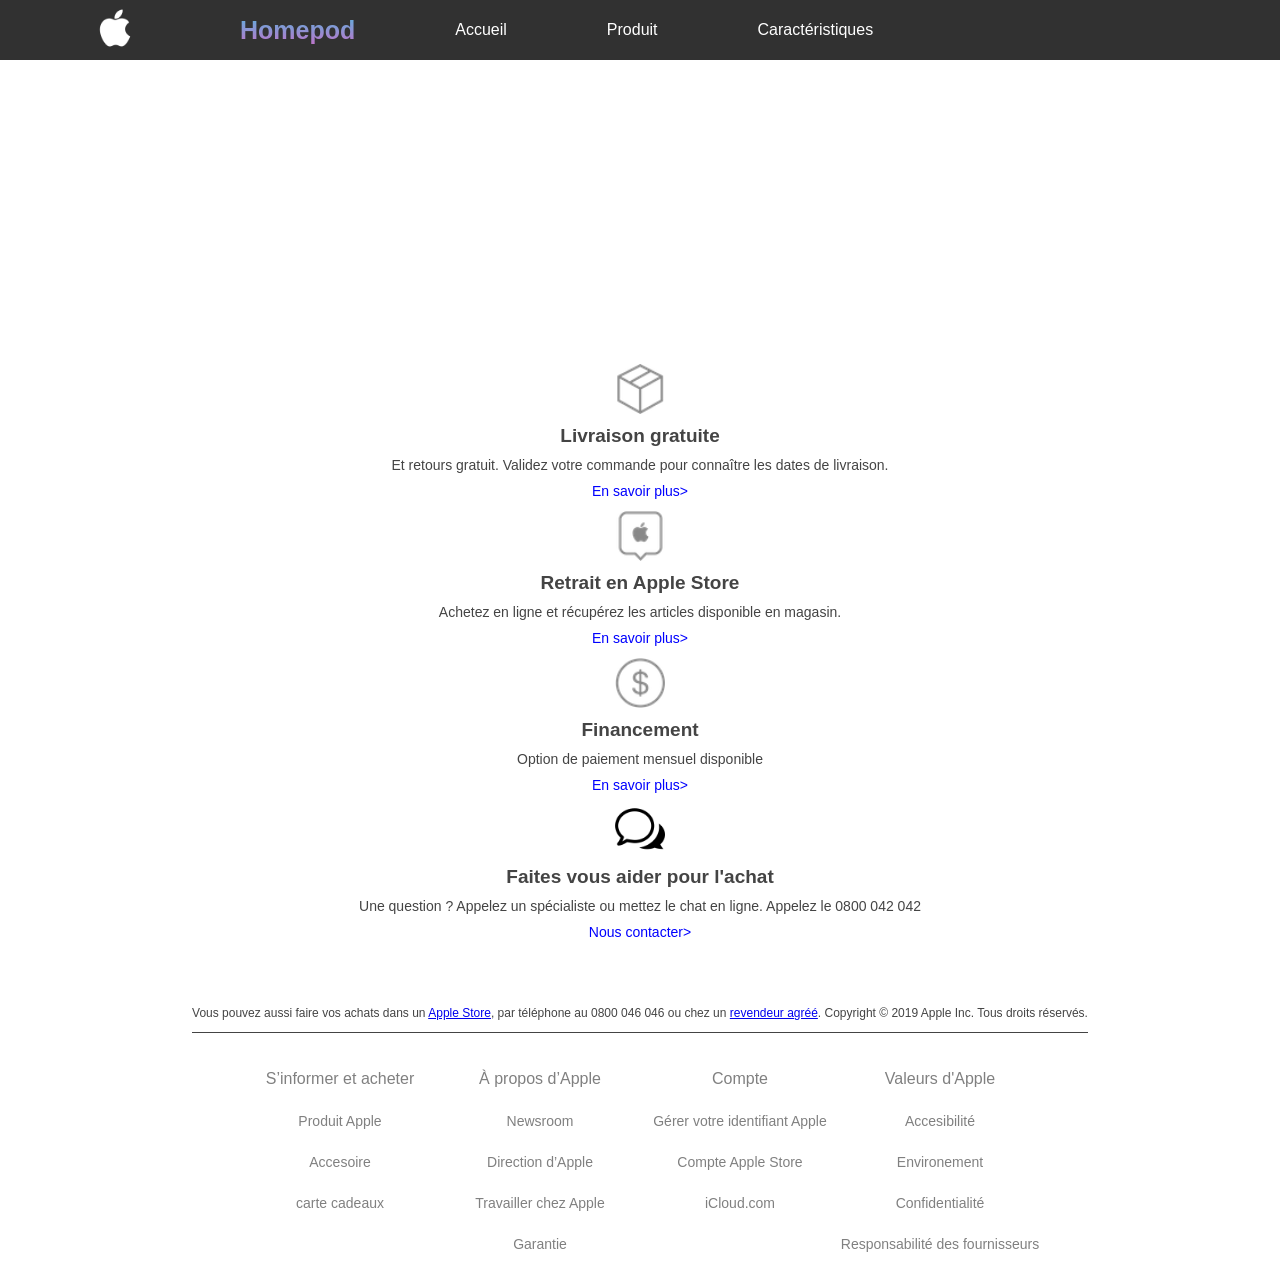
==== si-integration -footer_responsive/index.html @ 4764cde2 "Add files via upload" ====
<!DOCTYPE html>
<html lang="fr">
  <head>
    <meta charset="utf-8">
    <title>Apple Homepod</title>
    <meta name="HomePod sono connecté" content="Apple, HomePod, Music">
    <meta name="keywords" content="mots clefs du site">
    <meta name="Apple" content="HomePod">
    <link href="https://fonts.googleapis.com/css?family=Roboto" rel="stylesheet">
    <link rel="stylesheet" href="style/main.css">
  </head>
  <body>
   <header>
    <nav class="navigation"> <!--début barre de navigation réutilisable..-->
        <ul>
          <li><img src="images/logo.png" alt="Logo Apple"></li>
          <li><h1>Homepod</h1></li>
          <li ><a href="#" class="position_logo">Accueil</a></li>
          <li><a href="#">Produit</a></li>
          <li><a href="#">Caractéristiques</a></li>
        </ul>
    </nav>
  </header>
  <main>
  </main>
  <footer>
    <div class="footer_info">
        <ul>
          <li><img src="images/logobox.png">
            <ul>
              <li>Livraison gratuite</li>
              <li>Et retours gratuit. Validez votre commande pour connaître les dates de livraison.</li>
              <li><a href="https://www.apple.com/fr/shop/goto/shipping_and_returns">En savoir plus></a></li>
            </ul>
          </li>
          <li><img src="images/applestore.png">
            <ul>
              <li>Retrait en Apple Store</li>
              <li>Achetez en ligne et récupérez les articles disponible en magasin.</li>
              <li><a href="https://www.apple.com/fr/shop/goto/shipping_and_returns">En savoir plus></a></li>
            </ul>
          </li>
          <li><img src="images/euros.png">
            <ul>
              <li>Financement</li>
              <li>Option de paiement mensuel disponible</li>
              <li><a href="https://www.apple.com/fr/shop/goto/ww/financing">En savoir plus></a></li>
            </ul>
          </li>
          <li><img src="images/chat.png">
            <ul>
              <li>Faites vous aider pour l'achat</li>
              <li>Une question ? Appelez un spécialiste ou mettez le chat en ligne. Appelez le 0800 042 042</li>
              <li><a href="https://contactretail.apple.com/?pg=COM:homepod&ap=COM&c=fr&l=fr">Nous contacter></a></li>
            </ul>
          </li>
        </ul>
      </div>
      <div class="informations">
        <p>Vous pouvez aussi faire vos achats dans un <a href="https://www.apple.com/fr/retail/"">Apple Store</a>, par téléphone au  0800 046 046 ou chez un <a href="https://locate.apple.com/fr/fr/">revendeur agréé</a>. Copyright © 2019 Apple Inc. Tous droits réservés.</p>
    </div>
    <div class="information_Part2">
      <ul>
        <li><a href="#">S’informer et acheter</a>
          <ul>
            <li><a href="https://www.apple.com/fr/">Produit Apple</a></li>
            <li><a href="https://www.apple.com/fr/shop/goto/buy_accessories">Accesoire </a></li>
            <li><a href="https://www.apple.com/fr/shop/goto/giftcards">carte cadeaux</a></li>
          </ul>
        </li>
        <li><a href="#">À propos d’Apple</a>
          <ul>
            <li><a href="https://www.apple.com/fr/newsroom/">Newsroom</a></li>
            <li><a href="https://www.apple.com/fr/leadership/">Direction d’Apple</a></li>
            <li><a href="https://www.apple.com/jobs/fr/">Travailler chez Apple</a></li>
            <li><a href="https://www.apple.com/legal/warranty/statutoryrights.html">Garantie</a></li>
          </ul>
        </li>
          <li><a href="#">Compte</a>
          <ul>
            <li><a href="https://appleid.apple.com/fr/">Gérer votre identifiant Apple</a></li>
            <li><a href="https://www.apple.com/fr/shop/goto/account">Compte Apple Store</a></li>
            <li><a href="https://www.icloud.com/">iCloud.com</a></li>
          </ul>
        </li>
        <li><a href="#">Valeurs d'Apple</a>
          <ul>
            <li><a href="https://www.apple.com/fr/accessibility/">Accesibilité</a></li>
            <li><a href="https://www.apple.com/fr/environment/">Environement</a></li>
            <li><a href="https://www.apple.com/fr/privacy/">Confidentialité</a></li>
            <li><a href="https://www.apple.com/fr/supplier-responsibility/">Responsabilité des fournisseurs</a></li>
          </ul>
        </li>
      </ul>
    </div>
    </footer>
  </body>
---- si-integration -footer_responsive/style/main.css ----
body{
  margin:0;
  padding:0;
  font-family: "SF Pro Display", sans-serif;
  font-size:16px;
  color:#444;

}

.navigation{
  background: rgba(45,45,45,0.98);
  max-height: 60px;
  display: flex;
  justify-content: flex-start;
  align-items: center;
  color: white;
}
.navigation ul{
  display: flex;
  justify-content: flex-start;
  list-style: none;
  align-items: center;
  color: white;
}

.navigation ul li{
  padding: 0px 50px 0px 50px
}

.navigation a{
  text-decoration: none;
  color: white;
  transition: 1s;
}
.navigation h1{
    font-size: 25px;
    color: white;
    transition: 1s;
    background: -webkit-gradient(linear, left top, left bottom, from(#5eafdc), to(#bf74c9));
    -webkit-background-clip: text;
    -webkit-text-fill-color: transparent; 
}

.navigation img{
    height: 50px;
    width: 50px;
    margin-right: 0px;
} 


/* FIN Du Header */

footer{
  height: 1000px;
  display: flex;
  justify-content: center;
  flex-direction: column;
  align-items: center;
}
  /* 1menu submenu */
.footer_info {
  width: 50%;
  height: 260px;
  display: flex;
  justify-content: center;
  align-items: center;
  text-align: center;
  font-size: 14px;
}
.footer_info  li {
  display: inline;
  text-align: center;
  width: 90%;
  margin: 0 auto;
  padding: 8px 10px 2px 10px;

}
.footer_info  li li{
  display: block;
}
.footer_info img{
  height: 50px;
  width: 50px;
  margin-left: 50px;
}
.footer_info ul{
  display: flex;
  justify-content: center;
  margin: 0px;
  padding: 0px;
}
.footer_info ul ul{
  display: flex;
  flex-direction: column; 
}

.footer_info ul li li:first-child{
  font-weight: bold;
  font-size: 19px;
}
.footer_info a{
  text-decoration: none;
  color: blue;
}
/* fin 1menue submenue */

.informations{
  height: 40px;
  border-bottom: solid 1px;
  font-size: 12px;
}

/* 2menu submenu */


.information_Part2 {
  width: 50%;
  height: 300px;
  display: flex;
  justify-content: center;
  align-items: center;
  font-size: 12px;
  text-align: center;
}
.information_Part2  li {
  list-style: none;
  width: 200px;
  padding-top: 25px;
  font-size: 16px;
  
}
.information_Part2  li li{
  display: block;
  text-align: center;
  font-size: 14px;
}
.information_Part2 ul{
  display: flex;
  padding: 0px;
}
.information_Part2 ul ul{
  display: flex;
  flex-direction: column;
}

.information_Part2 a{
  text-decoration: none;
  color: grey;
}

/* responsive /!\ */
 @media screen and (min-width: 0px) and (max-width: 1460px) {
  .footer_info {
    width: 50%;
    height: 100%;
    text-align: center;
    margin-top: 500px;
    margin-bottom: 50px;
  }
  .footer_info ul{
    display: block;
    padding: 0;
  }
  .footer_info li{
    display: block;
    width: 100%;
    padding-left: 0px; 
  }
  .footer_info img{
  height: 50px;
  width: 50px;
  margin-left: 0px;
}
 }
 @media screen and (min-width: 0px) and (max-width: 800px){
  .information_Part2 {
    width: 100%;
    height: 500px;
    margin-top: 50px;
    text-align: center;
  }
  .information_Part2  li {
  list-style: none;
  width: 300px;
  padding-top: 25px;
  font-size: 18px;
  } 
  .information_Part2 ul{
    display: flex;
    flex-wrap: wrap;
    justify-content: center;
    padding-bottom: 60px;
  }
  .informations{
    text-align: center;
    font-size: 12px;
    border: solid 0px;
  }
}
@media screen and (min-width: 0px) and (max-width: 600px){
  .informations{
    margin-bottom: 10px;
    width: 200px;
  }
  .information_Part2{
    margin-top: 240px;
  }
  .information_Part2 ul{
    padding-bottom: 30px;
  }
  .footer_info{
  margin-top: 800px;
  }
}
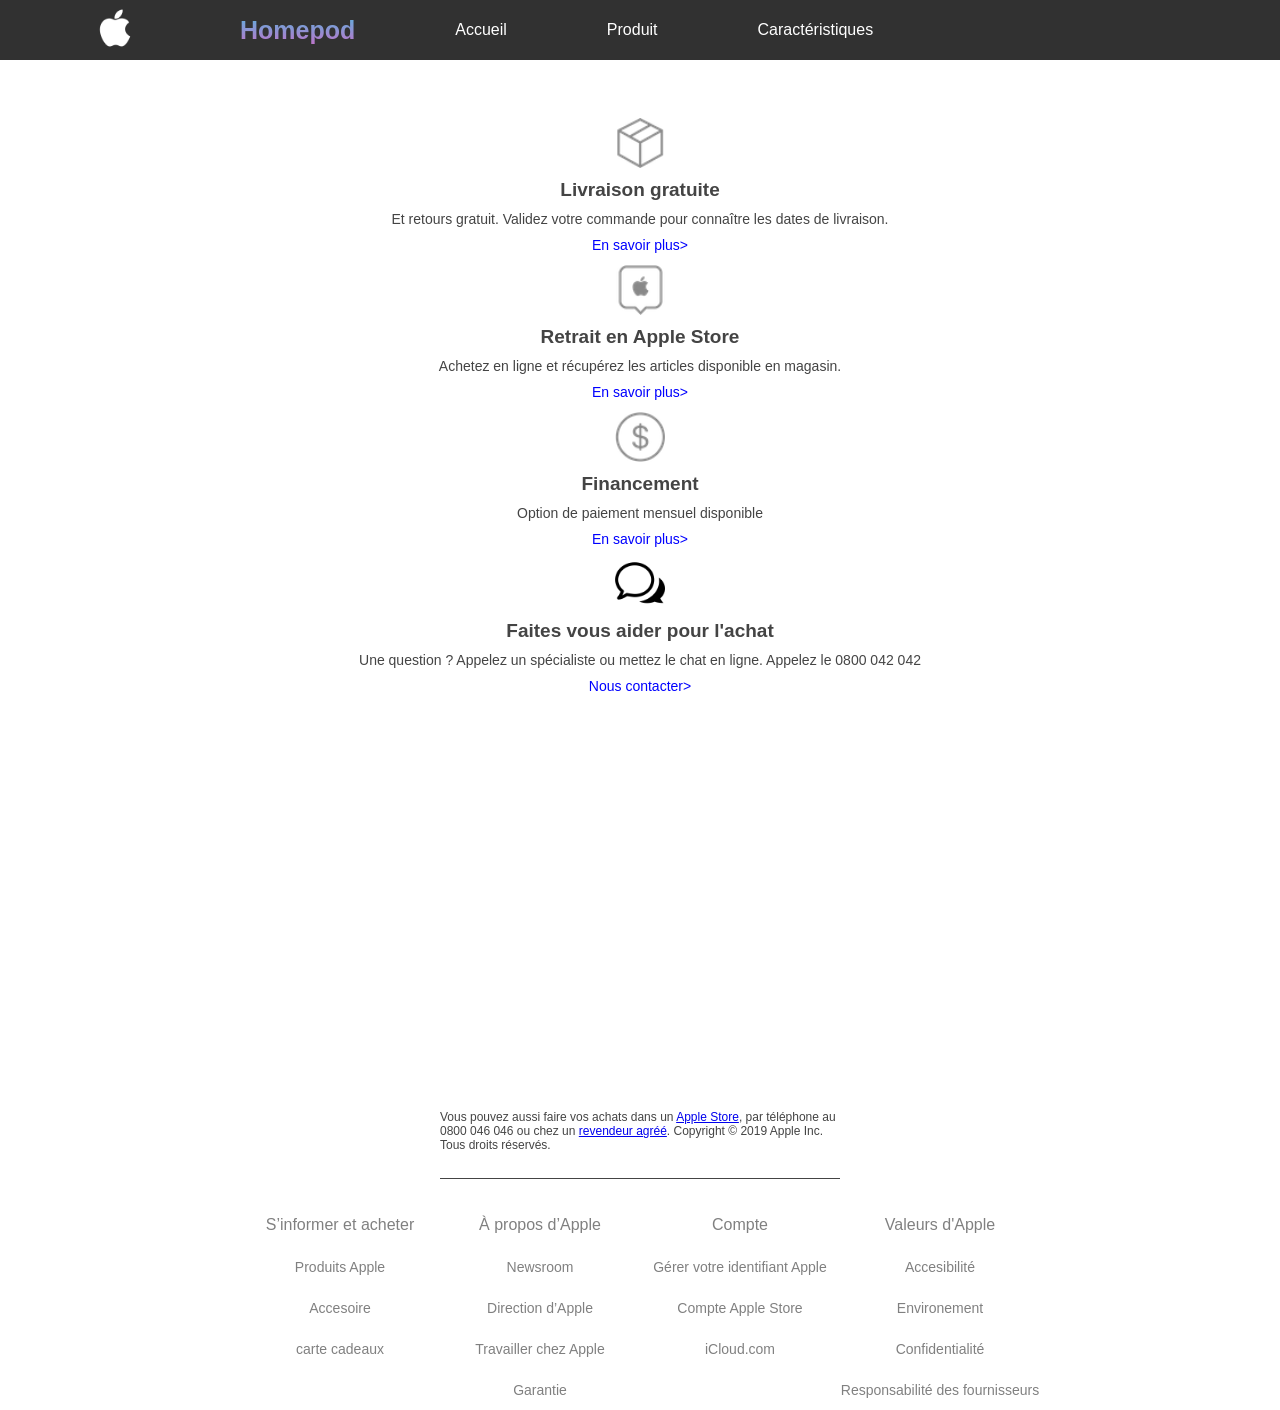
==== commit d413335d: "Add files via upload" ====
--- a/si-integration -footer_responsive/index.html
+++ b/si-integration -footer_responsive/index.html
@@ -63,7 +63,7 @@
       <ul>
         <li><a href="#">S’informer et acheter</a>
           <ul>
-            <li><a href="https://www.apple.com/fr/">Produit Apple</a></li>
+            <li><a href="https://www.apple.com/fr/">Produits Apple</a></li>
             <li><a href="https://www.apple.com/fr/shop/goto/buy_accessories">Accesoire </a></li>
             <li><a href="https://www.apple.com/fr/shop/goto/giftcards">carte cadeaux</a></li>
           </ul>
--- a/si-integration -footer_responsive/style/main.css
+++ b/si-integration -footer_responsive/style/main.css
@@ -1,13 +1,15 @@
-body{
+
+body
+{
   margin:0;
   padding:0;
   font-family: "SF Pro Display", sans-serif;
   font-size:16px;
   color:#444;
-
-}
-
-.navigation{
+}
+
+.navigation
+{
   background: rgba(45,45,45,0.98);
   max-height: 60px;
   display: flex;
@@ -15,7 +17,9 @@
   align-items: center;
   color: white;
 }
-.navigation ul{
+
+.navigation ul
+{
   display: flex;
   justify-content: flex-start;
   list-style: none;
@@ -23,42 +27,47 @@
   color: white;
 }
 
-.navigation ul li{
-  padding: 0px 50px 0px 50px
-}
-
-.navigation a{
+.navigation ul li
+{
+padding: 0px 50px 0px 50px}
+
+.navigation a
+{
   text-decoration: none;
   color: white;
   transition: 1s;
 }
-.navigation h1{
-    font-size: 25px;
-    color: white;
-    transition: 1s;
-    background: -webkit-gradient(linear, left top, left bottom, from(#5eafdc), to(#bf74c9));
-    -webkit-background-clip: text;
-    -webkit-text-fill-color: transparent; 
-}
-
-.navigation img{
-    height: 50px;
-    width: 50px;
-    margin-right: 0px;
-} 
-
+
+.navigation h1
+{
+  font-size: 25px;
+  color: white;
+  transition: 1s;
+  background: -webkit-gradient(linear, left top, left bottom, from(#5eafdc), to(#bf74c9));
+  -webkit-background-clip: text;
+  -webkit-text-fill-color: transparent;
+}
+
+.navigation img
+{
+  height: 50px;
+  width: 50px;
+  margin-right: 0px;
+}
 
 /* FIN Du Header */
-
-footer{
+footer
+{
   height: 1000px;
   display: flex;
   justify-content: center;
   flex-direction: column;
   align-items: center;
 }
-  /* 1menu submenu */
-.footer_info {
+
+/* 1menu submenu */
+.footer_info
+{
   width: 50%;
   height: 260px;
   display: flex;
@@ -67,53 +76,65 @@
   text-align: center;
   font-size: 14px;
 }
-.footer_info  li {
+
+.footer_info  li
+{
   display: inline;
   text-align: center;
   width: 90%;
   margin: 0 auto;
   padding: 8px 10px 2px 10px;
-
-}
-.footer_info  li li{
+}
+
+.footer_info  li li
+{
   display: block;
 }
-.footer_info img{
+
+.footer_info img
+{
   height: 50px;
   width: 50px;
   margin-left: 50px;
 }
-.footer_info ul{
+
+.footer_info ul
+{
   display: flex;
   justify-content: center;
   margin: 0px;
   padding: 0px;
 }
-.footer_info ul ul{
-  display: flex;
-  flex-direction: column; 
-}
-
-.footer_info ul li li:first-child{
+
+.footer_info ul ul
+{
+  display: flex;
+  flex-direction: column;
+}
+
+.footer_info ul li li:first-child
+{
   font-weight: bold;
   font-size: 19px;
 }
-.footer_info a{
+
+.footer_info a
+{
   text-decoration: none;
   color: blue;
 }
+
 /* fin 1menue submenue */
-
-.informations{
+.informations
+{
   height: 40px;
   border-bottom: solid 1px;
   font-size: 12px;
 }
 
 /* 2menu submenu */
-
-
-.information_Part2 {
+.information_Part2
+{
   width: 50%;
   height: 300px;
   display: flex;
@@ -122,93 +143,134 @@
   font-size: 12px;
   text-align: center;
 }
-.information_Part2  li {
+
+.information_Part2  li
+{
   list-style: none;
   width: 200px;
   padding-top: 25px;
   font-size: 16px;
-  
-}
-.information_Part2  li li{
+}
+
+.information_Part2  li li
+{
   display: block;
   text-align: center;
   font-size: 14px;
 }
-.information_Part2 ul{
+
+.information_Part2 ul
+{
   display: flex;
   padding: 0px;
 }
-.information_Part2 ul ul{
+
+.information_Part2 ul ul
+{
   display: flex;
   flex-direction: column;
 }
 
-.information_Part2 a{
+.information_Part2 a
+{
   text-decoration: none;
   color: grey;
 }
 
 /* responsive /!\ */
- @media screen and (min-width: 0px) and (max-width: 1460px) {
-  .footer_info {
+@media screen and (min-width: 0px) and (max-width: 1460px)
+{
+  .footer_info
+  {
     width: 50%;
-    height: 100%;
+    height: 60%;
     text-align: center;
-    margin-top: 500px;
     margin-bottom: 50px;
-  }
-  .footer_info ul{
+    padding: 400px 0px 250px 0px;
+  }
+
+  .footer_info ul
+  {
     display: block;
     padding: 0;
   }
-  .footer_info li{
+
+  .footer_info li
+  {
     display: block;
     width: 100%;
-    padding-left: 0px; 
-  }
-  .footer_info img{
-  height: 50px;
-  width: 50px;
-  margin-left: 0px;
-}
- }
- @media screen and (min-width: 0px) and (max-width: 800px){
-  .information_Part2 {
+    padding-left: 0px;
+  }
+
+  .footer_info img
+  {
+    height: 50px;
+    width: 50px;
+    margin-left: 0px;
+  }
+  .informations
+  {
+    width: 400px;
+    padding-bottom: 40px;
+    padding-top: 100px;
+  }
+
+}
+
+@media screen and (min-width: 0px) and (max-width: 800px)
+{
+  .information_Part2
+  {
     width: 100%;
     height: 500px;
-    margin-top: 50px;
     text-align: center;
-  }
-  .information_Part2  li {
-  list-style: none;
-  width: 300px;
-  padding-top: 25px;
-  font-size: 18px;
-  } 
-  .information_Part2 ul{
+    padding: 300px 0px 0px 0px;
+  }
+
+  .information_Part2  li
+  {
+    list-style: none;
+    width: 300px;
+    padding-top: 25px;
+    font-size: 18px;
+  }
+
+  .information_Part2 ul
+  {
     display: flex;
     flex-wrap: wrap;
     justify-content: center;
     padding-bottom: 60px;
   }
-  .informations{
+
+  .informations
+  {
     text-align: center;
     font-size: 12px;
     border: solid 0px;
   }
 }
-@media screen and (min-width: 0px) and (max-width: 600px){
-  .informations{
-    margin-bottom: 10px;
+
+@media screen and (min-width: 0px) and (max-width: 600px)
+{
+  .informations
+  {
+    padding-top: 100px;
     width: 200px;
   }
-  .information_Part2{
+
+  .information_Part2
+  {
     margin-top: 240px;
   }
-  .information_Part2 ul{
+
+  .information_Part2 ul
+  {
     padding-bottom: 30px;
   }
-  .footer_info{
-  margin-top: 800px;
+
+  .footer_info
+  {
+    margin-top: 400px;
   }
 }
